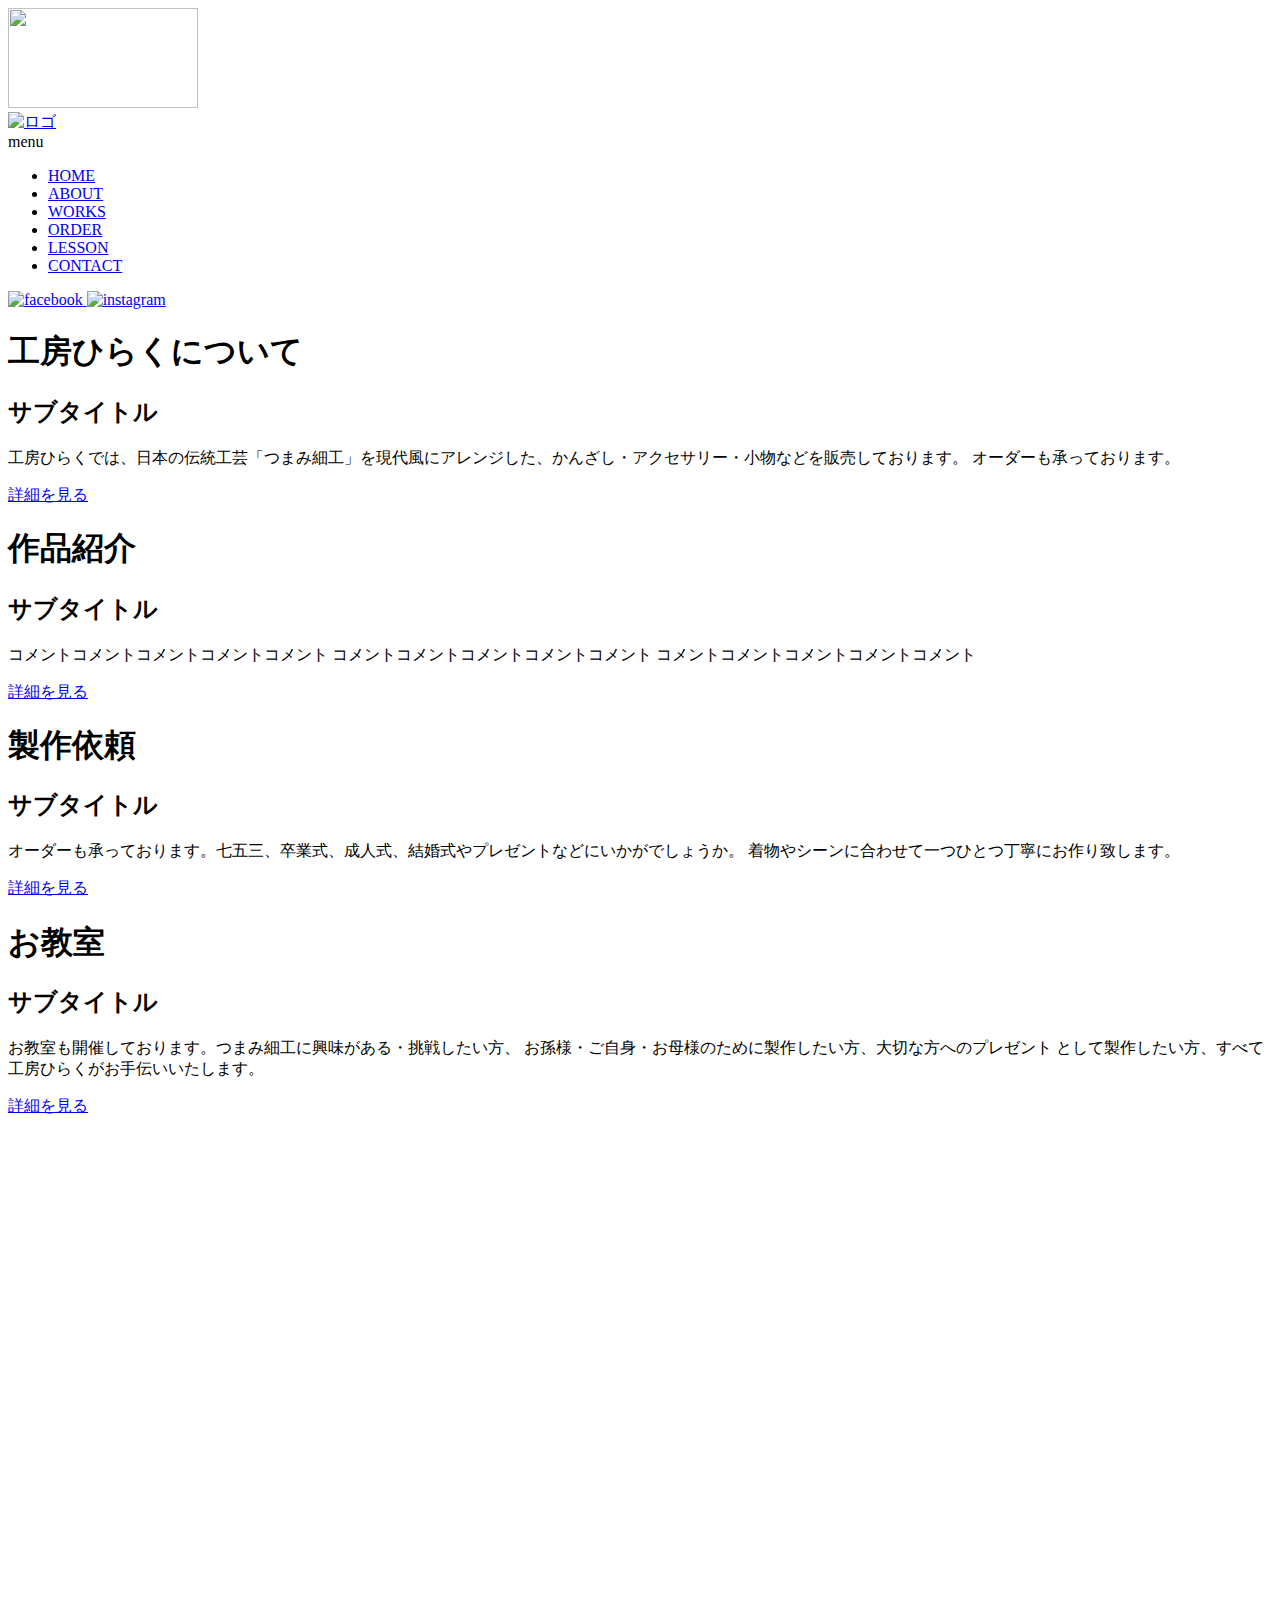
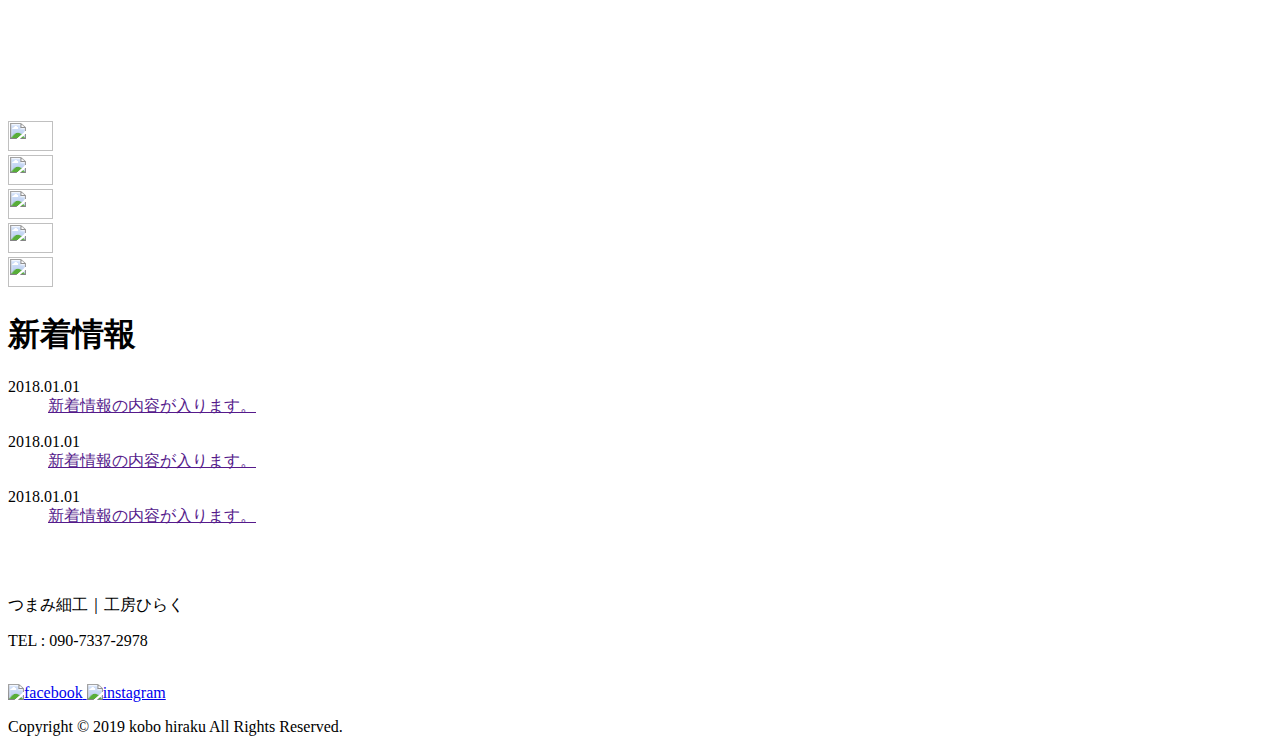
==== index.html @ 61fd3eed "Add files via upload" ====
<!DOCTYPE html>
<html lang="ja">
  <head>
    <meta charset="utf-8">
    <title>工房ひらく</title>
    <link rel="shortcut icon" href="http://localhost/kobohiraku-n/img/favicon.ico">
    <meta name="description" content="">
    <meta name="keywords" content="つまみ細工,伝統工芸,工房ひらく">
    <link rel="stylesheet" href="https://use.fontawesome.com/releases/v5.5.0/css/all.css" integrity="sha384-B4dIYHKNBt8Bc12p+WXckhzcICo0wtJAoU8YZTY5qE0Id1GSseTk6S+L3BlXeVIU" crossorigin="anonymous">
    <link rel="stylesheet" href="css/normalize.css">
    <link rel="stylesheet" href="css/styles.css">
    <!-- <link href="assets/animate.css" rel="stylesheet"> -->
    <meta name="viewport" content="width=device-width,initial-scale=1">
    <script src="https://ajax.googleapis.com/ajax/libs/jquery/3.3.1/jquery.min.js"></script>
    <link rel="stylesheet" type="text/css" href="http://localhost/kobohiraku-n/js/slick/slick.css"/>
    <link rel="stylesheet" type="text/css" href="http://localhost/kobohiraku-n/js/slick/slick-theme.css"/>
    <script src="http://localhost/kobohiraku-n/js/slick/slick.min.js"></script>
    <!-- <script src="assets/jquery.lettering.js"></script> -->
    <!-- <script src="jquery.textillate.js"></script> -->
    <!-- <script type="text/javascript" src="./jquery.inview.js"></script> -->
    <!-- <script src="https://cdn.jsdelivr.net/npm/jquery-scrollify@1/jquery.scrollify.min.js"></script> -->
  </head>
  <body class="fadeIn" class="progress" id="progress" >
    <div class="anime">
    <img src="http://localhost/kobohiraku-n/img/logo3.png" width="190px" height="100px">
    </div>
      <!-- <span class="progress-bar"></span>
      <span class="progress-text">0%</span> -->
  <div class="main">
    <header class="header" id="toppage">
     <a href="index.html" class="fadeOut"><img id="logo" src="http://localhost/kobohiraku-n/img/logo3.png" alt="ロゴ"></a>
    <div class="navToggle">
      <span></span>
      <span></span>
      <span></span>
      <span>menu</span>
    </div>
      <nav class="menu">
        <ul class="menu_effect">
          <li><a href="http://localhost/kobohiraku-n/index.html">HOME</a></li>
          <li><a href="http://localhost/kobohiraku-n/about.html" class="fadeOut">ABOUT</a></li>
          <li><a href="http://localhost/kobohiraku-n/works.html" class="fadeOut">WORKS</a></li>
          <li><a href="http://localhost/kobohiraku-n/order.html" class="fadeOut">ORDER</a></li>
          <li><a href="http://localhost/kobohiraku-n/lesson.html" class="fadeOut">LESSON</a></li>
          <li><a href="http://localhost/kobohiraku-n/php/contact_form.php" class="fadeOut">CONTACT</a></li>
        </ul>
          <a href="https://www.facebook.com/%E5%B7%A5%E6%88%BF%E3%81%B2%E3%82%89%E3%81%8F-174381986094451/" target="_blank">
            <img class="icon1" src="http://localhost/kobohiraku-n/img/icon/facebook-square-brands.png" alt="facebook" width="27px" height="30px">
          </a>
          <a href="https://www.instagram.com/k.hiraku/" target="_blank">
            <img class="icon2" src="http://localhost/kobohiraku-n/img/icon/instagram-brands.png" alt="instagram" width="27px" height="30px">
          </a>
      </nav>

    </header>
    <section class="progress" id="scroll">
      <div>

      </div>
    </section>
    <section class="about" id="scroll" >
      <div class="about-box">
        <h1 class="h1-mv">工房ひらくについて</h1>
        <h2 class="h2-mv">サブタイトル</h2>
         <p>工房ひらくでは、日本の伝統工芸「つまみ細工」を現代風にアレンジした、かんざし・アクセサリー・小物などを販売しております。
           オーダーも承っております。</p>
         <a href="http://localhost/kobohiraku-n/about.html" class="about-btn" class="fadeOut">詳細を見る</a>
      </div>
    </section>
    <section class="works" id="scroll" class="effect">
      <div class="works-box">
        <h1>作品紹介</h1>
        <h2>サブタイトル</h2>
        <p>コメントコメントコメントコメントコメント
         コメントコメントコメントコメントコメント
         コメントコメントコメントコメントコメント</p>
        <a href="http://localhost/kobohiraku-n/works.html" class="works-btn" class="fadeOut">詳細を見る</a>
      </div>
    </section>
    <section class="order" id="scroll" class="effect">
      <div class="order-box">
        <h1>製作依頼</h1>
        <h2>サブタイトル</h2>
        <p>オーダーも承っております。七五三、卒業式、成人式、結婚式やプレゼントなどにいかがでしょうか。
           着物やシーンに合わせて一つひとつ丁寧にお作り致します。</p>
        <a href="http://localhost/kobohiraku-n/order.html" class="order-btn" class="fadeOut">詳細を見る</a>
      </div>
    </section>
    <section class="lesson" id="scroll" class="effect">
      <div class="lesson-box">
        <h1>お教室</h1>
        <h2>サブタイトル</h2>
        <p>お教室も開催しております。つまみ細工に興味がある・挑戦したい方、
           お孫様・ご自身・お母様のために製作したい方、大切な方へのプレゼント
           として製作したい方、すべて工房ひらくがお手伝いいたします。</p>
        <a href="http://localhost/kobohiraku-n/lesson.html" class="lesson-btn" class="fadeOut">詳細を見る</a>
      </div>
    </section>
    <div class="iframe-wrapper">
     <iframe src="https://www.facebook.com/plugins/page.php?href=https%
     3A%2F%2Fwww.facebook.com%2F%E5%B7%A5%E6%88%BF%E3%81%B2%E3%82%89%E3
     %81%8F-174381986094451%2F&tabs=timeline&width=340&height=500&small
     _header=true&adapt_container_width=true&hide_cover=false&show_face
     pile=false&appId" width="350px" height="600px" style="border:none;ov
     erflow:hidden" scrolling="no" frameborder="0" allowTransparency="t
     rue" allow="encrypted-media">
     </iframe>
    </div>
    <div class="slick">
          <div><img src="http://localhost/kobohiraku-n/img/5.png" width="45" height="30"></div>
          <div><img src="http://localhost/kobohiraku-n/img/6.png" width="45" height="30"></div>
          <div><img src="http://localhost/kobohiraku-n/img/7.png" width="45" height="30"></div>
          <div><img src="http://localhost/kobohiraku-n/img/8.png" width="45" height="30"></div>
          <div><img src="http://localhost/kobohiraku-n/img/9.png" width="45" height="30"></div>
    </div>
    <section class="news" id="scroll">
      <div class="news-box">
        <h1>新着情報</h1>
        <dl>
          <dt>2018.01.01</dt>
          <dd><a href=""> 新着情報の内容が入ります。</a></dd>
        </dl>
        <dl>
          <dt>2018.01.01</dt>
          <dd><a href=""> 新着情報の内容が入ります。</a></dd>
        </dl>
        <dl>
          <dt>2018.01.01</dt>
          <dd><a href=""> 新着情報の内容が入ります。</a></dd>
        </dl>
      </div>
    </section>
    <p id="pageTop"><a href="#"><i class="fa fa-chevron-up"></i></a></p>
    <footer class="footer">
      <br><br>
      <p class="footer-title">つまみ細工｜工房ひらく</p>
      <p class="footer-tel">TEL : 090-7337-2978</p><br>
      <a href="https://www.facebook.com/%E5%B7%A5%E6%88%BF%E3%81%B2%E3%82%89%E3%81%8F-174381986094451/" target="_blank">
         <img class="icon3" src="http://localhost/kobohiraku-n/img/icon/facebook-square-brands.png" alt="facebook" width="27px" height="30px">
      </a>
      <a href="https://www.instagram.com/k.hiraku/" target="_blank">
        <img class="icon4" src="http://localhost/kobohiraku-n/img/icon/instagram-brands.png" alt="instagram" width="27px" height="30px">
      </a>

      <p class="footer-copyright">Copyright © 2019 kobo hiraku All Rights Reserved.</p>
    </footer>
    </div>
    <script src="http://localhost/kobohiraku-n/js/menu.js"></script>
    <script src="http://localhost/kobohiraku-n/js/main.js"></script>
    <script src="http://localhost/kobohiraku-n/js/toppage.js"></script>
    <script src="http://localhost/kobohiraku-n/js/fade.js"></script>
    <script src="http://localhost/kobohiraku-n/js/anime.js"></script>
    <script src="http://localhost/kobohiraku-n/js/slick-active.js"></script>
    <!-- <script src="js/scrollAnime.js"></script> -->
  </body>
</html>
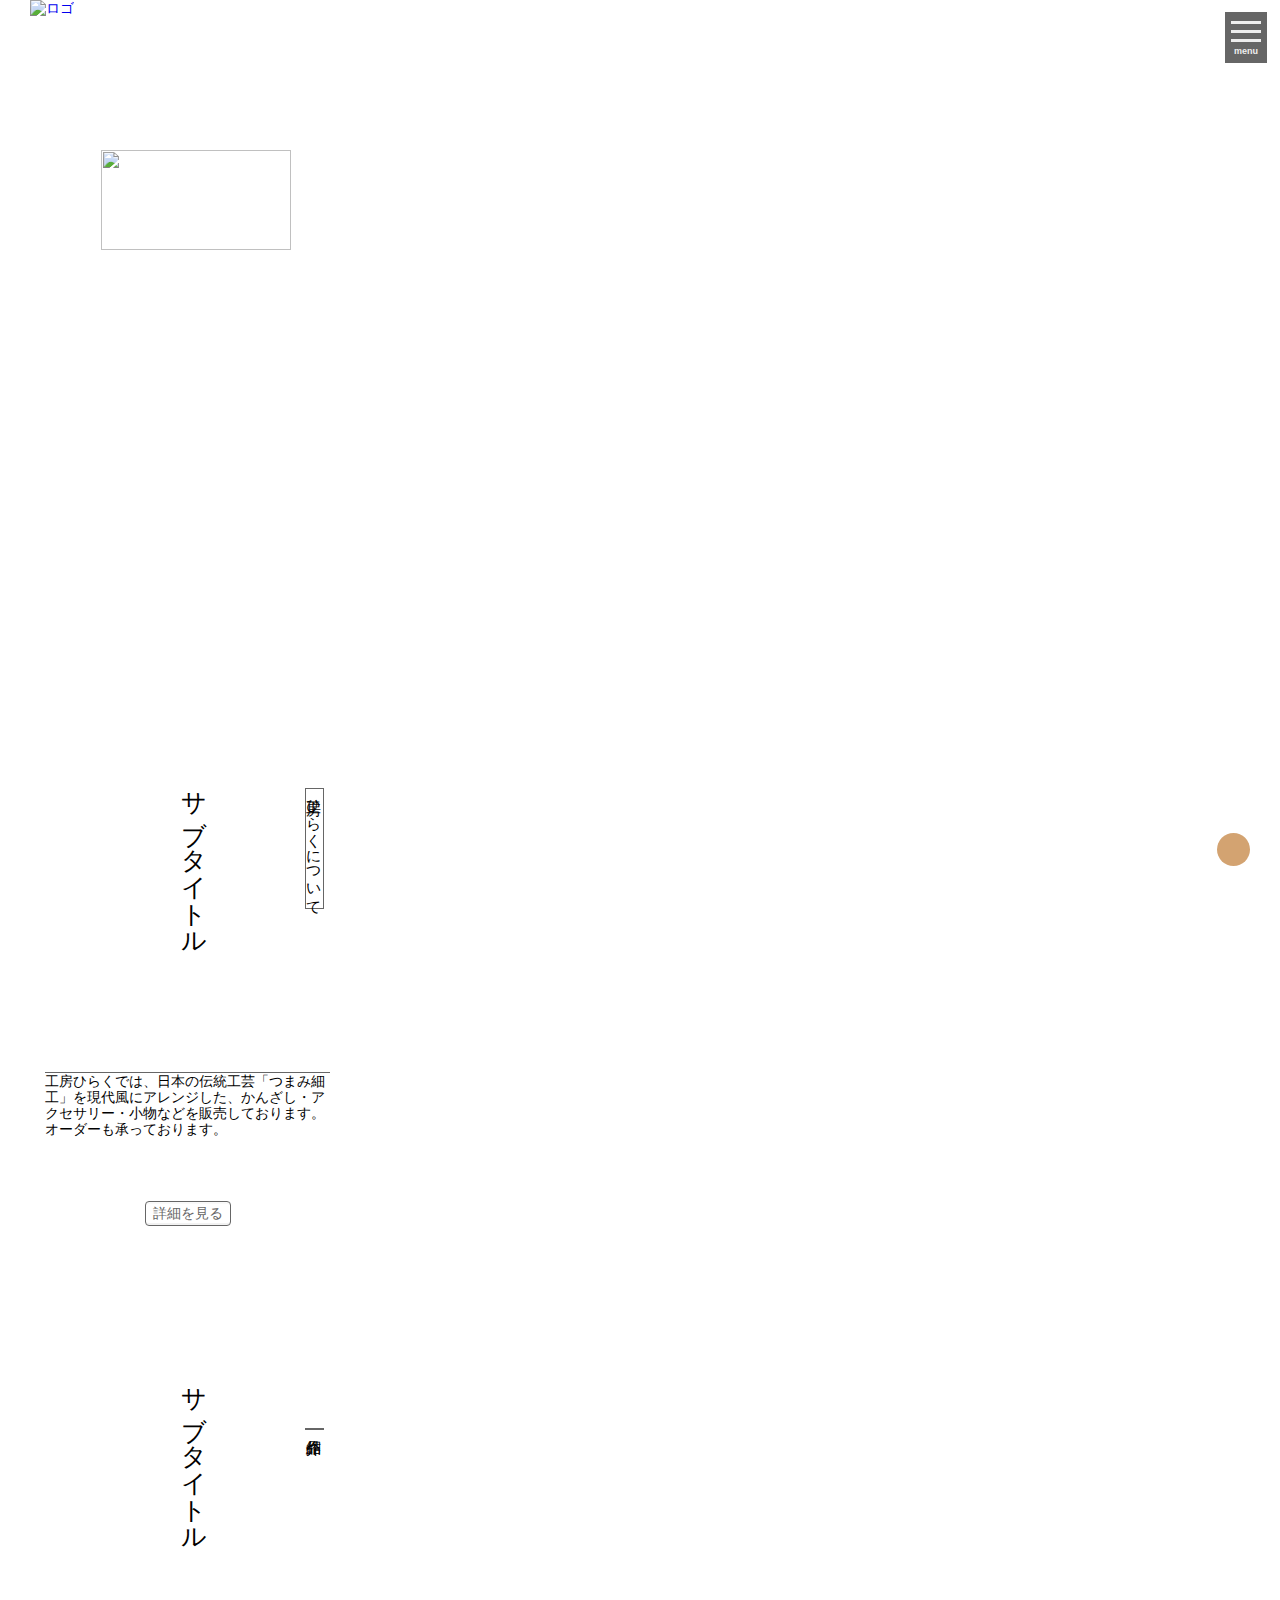
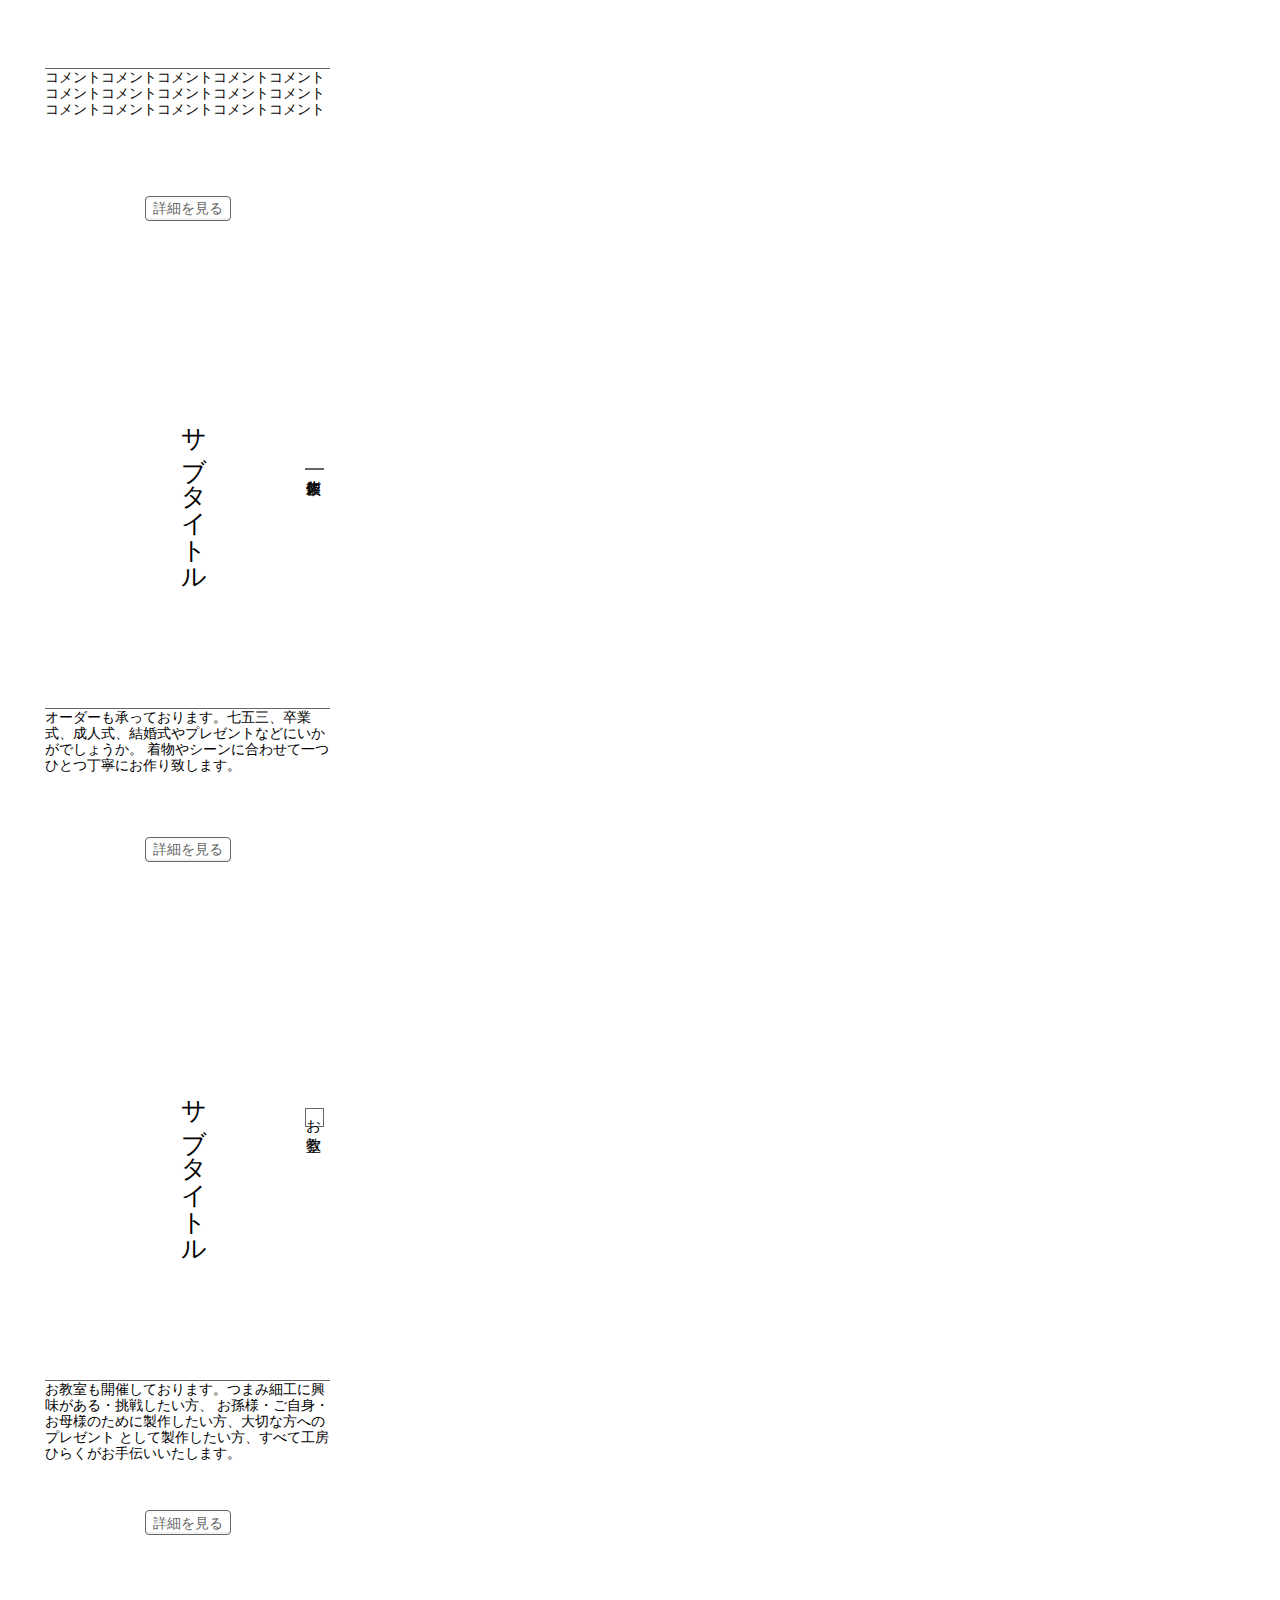
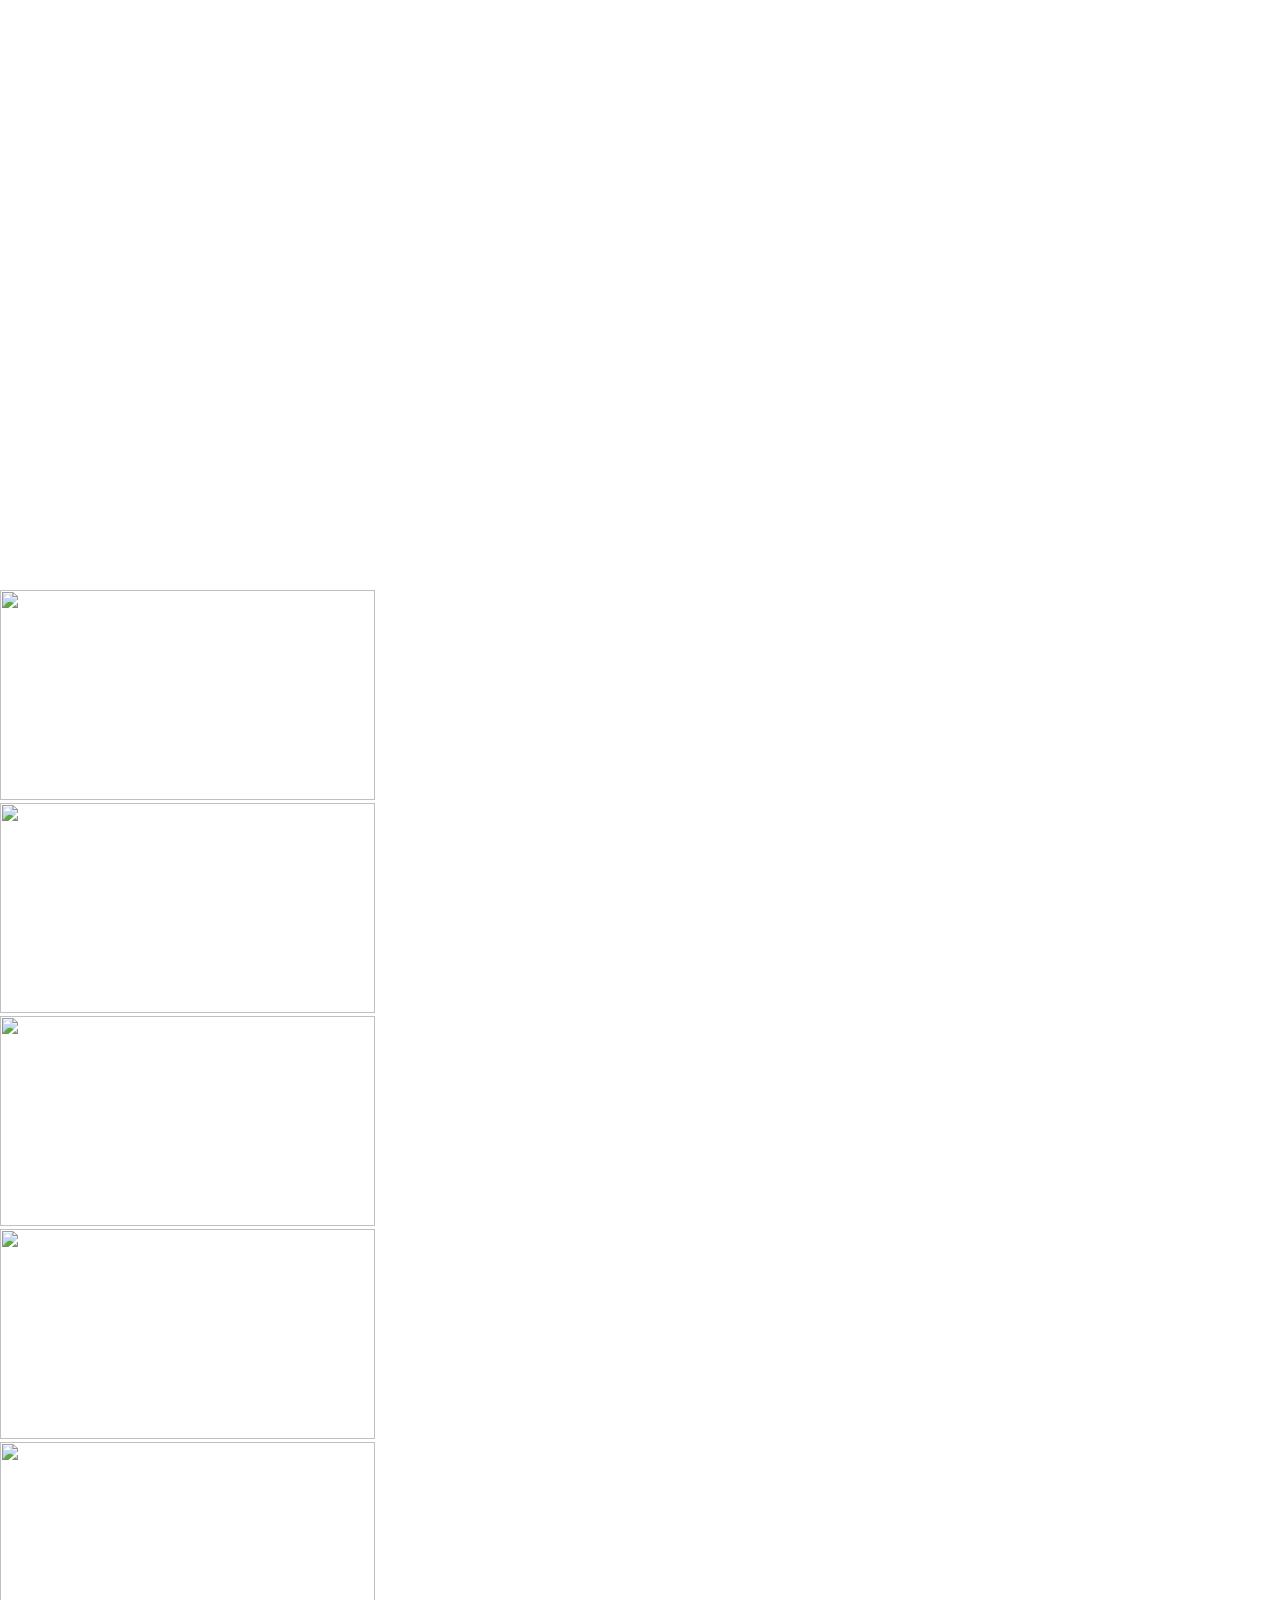
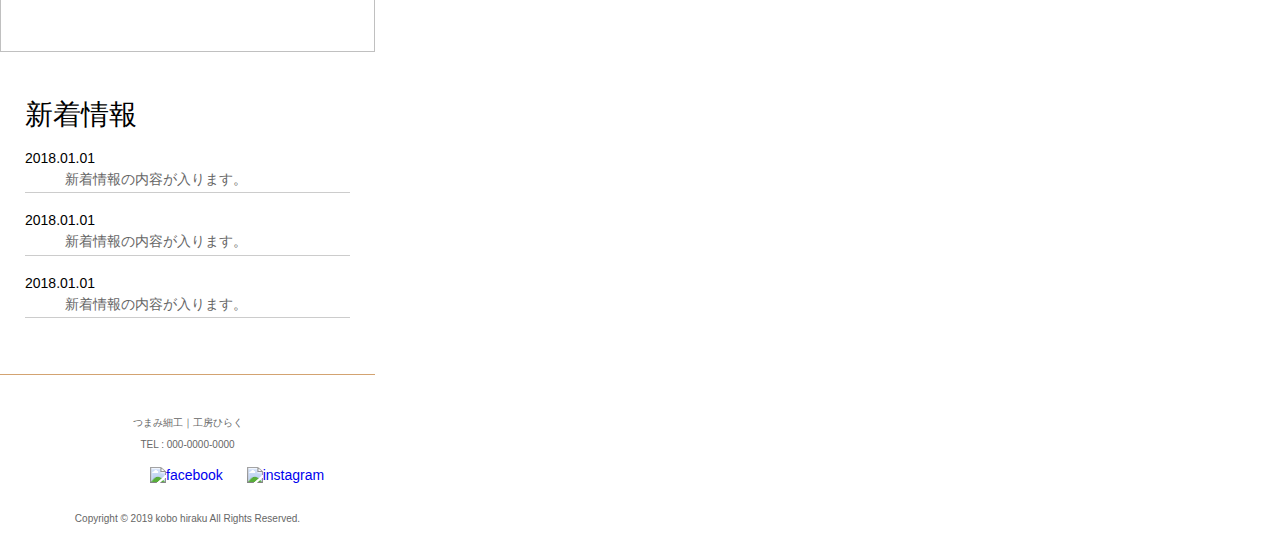
==== commit e9b667c1: "Update index.html" ====
--- a/index.html
+++ b/index.html
@@ -134,7 +134,7 @@
     <footer class="footer">
       <br><br>
       <p class="footer-title">つまみ細工｜工房ひらく</p>
-      <p class="footer-tel">TEL : 090-7337-2978</p><br>
+      <p class="footer-tel">TEL : 000-0000-0000</p><br>
       <a href="https://www.facebook.com/%E5%B7%A5%E6%88%BF%E3%81%B2%E3%82%89%E3%81%8F-174381986094451/" target="_blank">
          <img class="icon3" src="http://localhost/kobohiraku-n/img/icon/facebook-square-brands.png" alt="facebook" width="27px" height="30px">
       </a>
--- a/css/styles.css
+++ b/css/styles.css
@@ -0,0 +1,640 @@
+#interval {
+    position:fixed;
+    left:10px;
+    top:20px;
+}
+
+.anime {
+ width: 100%;
+ height: 100%;
+ max-height: 1080px;
+ background-color: #E9E3E3;
+ position: relative;
+}
+
+.anime img {
+ display: block;
+ position: absolute;
+ top: 150px;;
+ left: 27%;
+z-index: 0;
+}
+
+body {
+  font-size: 14px;
+  font-family: verdana, sans-serif;
+  margin: 0;
+  width: 375px;
+}
+.navToggle {
+    display: block;
+    position: fixed;    /* bodyに対しての絶対位置指定 */
+    right: 13px;
+    top: 12px;
+    width: 42px;
+    height: 51px;
+    cursor: pointer;
+    z-index: 3;
+    background: #666;
+    text-align: center;
+}
+
+.navToggle span {
+    display: block;
+    position: absolute;    /* .navToggleに対して */
+    width: 30px;
+    border-bottom: solid 3px #eee;
+    -webkit-transition: .35s ease-in-out;
+    -moz-transition: .35s ease-in-out;
+    transition: .35s ease-in-out;
+    left: 6px;
+}
+
+.navToggle span:nth-child(1) {
+    top: 9px;
+}
+
+.navToggle span:nth-child(2) {
+    top: 18px;
+}
+
+.navToggle span:nth-child(3) {
+    top: 27px;
+}
+
+.navToggle span:nth-child(4) {
+    border: none;
+    color: #eee;
+    font-size: 9px;
+    font-weight: bold;
+    top: 34px;
+}
+/* 最初のspanをマイナス45度に */
+.navToggle.active span:nth-child(1) {
+    top: 18px;
+    left: 6px;
+    -webkit-transform: rotate(-45deg);
+    -moz-transform: rotate(-45deg);
+    transform: rotate(-45deg);
+}
+
+/* 2番目と3番目のspanを45度に */
+.navToggle.active span:nth-child(2),
+.navToggle.active span:nth-child(3) {
+    top: 18px;
+    -webkit-transform: rotate(45deg);
+    -moz-transform: rotate(45deg);
+    transform: rotate(45deg);
+}
+
+nav.menu {
+    position: fixed;
+    z-index: 2;
+    top: 0;
+    left: 0;
+    background: #FFF;
+    color: #000;
+    text-align: center;
+    /* transform: translateY(-100%); */
+    transform: translateX(100%);
+    transition: all 2.2s;
+    height: 100%;
+    width: 100%;
+}
+
+nav.menu ul {
+    background: #FFF;
+    margin: 0 auto;
+    padding: 0;
+    width: 100%;
+}
+
+nav.menu ul li {
+    font-size: 1.1em;
+    list-style-type: none;
+    padding: 0;
+    height: 100%;
+    width: 100%;
+
+}
+
+/* 最後はラインを描かない */
+nav.menu ul li:last-child {
+    padding-bottom: 0;
+    border-bottom: none;
+}
+
+nav.menu ul li a {
+    display: block;
+    color: #000;
+    padding: 1em 0;
+    position: relative;
+    top: 150px;
+}
+
+/* このクラスを、jQueryで付与・削除する */
+nav.menu.active {
+    transform: translateY(0%);
+}
+
+.icon1 {
+  position: relative;
+  top: 300px;
+}
+
+.icon2 {
+  position: relative;
+  top: 300px;
+}
+
+header {
+  height: 80px;
+}
+
+.header a {
+  text-decoration: none;
+}
+
+#logo {
+  height: 80px;
+  width: 160px;
+  position: relative;
+  left: 30px;
+}
+
+.progress {
+  height: 600px;
+  background-image: url("http://localhost/kobohiraku-n/img/15.jpg");
+  background-position: center;
+  background-size: 145%;
+  margin-bottom: 40px;
+}
+
+.about {
+  height: 600px;
+  background-image: url("http://localhost/kobohiraku-n/img/8.png");
+  background-position: center;
+  background-size: 220%;
+  box-shadow:
+  inset 0 0 20px #fff,
+  inset 0 0 20px #fff,
+  inset 0 0 20px #fff,
+  inset 0 0 20px #fff;
+  margin-bottom: 40px;
+}
+
+.about-box {
+  background-color: rgb(255,255,255,0.7);
+  height: 525px;
+  width: 325px;
+  position: relative;
+  top: 37.5px;
+  left: 25px;
+}
+
+.about h1 {
+  font-size: 15px;
+  font-weight: normal;
+  -webkit-writing-mode: vertical-rl;
+  -ms-writing-mode: tb-rl;
+  writing-mode: vertical-rl;
+  position: relative;
+  top: 30px;
+  left: 280px;
+  border: solid 1px #666;
+}
+
+.about h2 {
+  font-size: 25px;
+  font-weight: normal;
+  -webkit-writing-mode: vertical-rl;
+  -ms-writing-mode: tb-rl;
+  writing-mode: vertical-rl;
+  position: relative;
+  top: -115px;
+  left: 134.4px;
+}
+
+.about p {
+  display: inline-block;
+  width: 285px;
+  /* text-align: center; */
+  position: relative;
+  top: 0px;
+  left: 20px;
+  border-top: solid 1px #666;
+}
+
+.about-btn {
+  position: relative;
+  bottom: -100px;
+  left: 137.5px;
+  display: inline-block;
+  padding: 0.25em 0.5em;
+  text-decoration: none;
+  color: #D3A371;
+  border-radius: 4px;
+  box-shadow: inset 0 2px 0 rgba(225,225,225,0.2),inset 0 -2px 0 rgba(0,0,0,0.05);
+  border: solid 1px #D3A371;
+}
+
+.about a {
+  position: relative;
+  top: 50px;
+  left: 119.5px;
+  display: inline-block;
+  padding: 0.25em 0.5em;
+  text-decoration: none;
+  color: #666;
+  border-radius: 4px;
+  box-shadow: inset 0 2px 0 rgba(225,225,225,0.2),inset 0 -2px 0 rgba(0,0,0,0.05);
+  border: solid 1px #666;
+}
+
+
+
+.works {
+  height: 600px;
+  background-image: url("http://localhost/kobohiraku-n/img/8.png");
+  background-position: center;
+  background-size: 220%;
+  box-shadow:
+  inset 0 0 20px #fff,
+  inset 0 0 20px #fff,
+  inset 0 0 20px #fff,
+  inset 0 0 20px #fff;
+  margin-bottom: 40px;
+}
+
+.works-box {
+  background-color: rgb(255,255,255,0.7);
+  height: 525px;
+  width: 325px;
+  position: relative;
+  top: 37.5px;
+  left: 25px;
+}
+
+.works h1 {
+  font-size: 15px;
+  font-weight: normal;
+  -webkit-writing-mode: vertical-rl;
+  -ms-writing-mode: tb-rl;
+  writing-mode: vertical-rl;
+  position: relative;
+  top: 30px;
+  left: 280px;
+  border: solid 1px #666;
+}
+
+.works h2 {
+  font-size: 25px;
+  font-weight: normal;
+  -webkit-writing-mode: vertical-rl;
+  -ms-writing-mode: tb-rl;
+  writing-mode: vertical-rl;
+  position: relative;
+  top: -40px;
+  left: 134.4px;
+}
+
+.works p {
+  display: inline-block;
+  width: 285px;
+  position: relative;
+  top: 75px;
+  left: 20px;
+  border-top: solid 1px #666;
+}
+
+.works-btn {
+  position: relative;
+  bottom: 15px;
+  left: 137.5px;
+  display: inline-block;
+  padding: 0.25em 0.5em;
+  text-decoration: none;
+  color: #D3A371;
+  border-radius: 4px;
+  box-shadow: inset 0 2px 0 rgba(225,225,225,0.2),inset 0 -2px 0 rgba(0,0,0,0.05);
+  border: solid 1px #D3A371;
+}
+
+.works a {
+  position: relative;
+  top: 140px;
+  left: 119.5px;
+  display: inline-block;
+  padding: 0.25em 0.5em;
+  text-decoration: none;
+  color: #666;
+  border-radius: 4px;
+  box-shadow: inset 0 2px 0 rgba(225,225,225,0.2),inset 0 -2px 0 rgba(0,0,0,0.05);
+  border: solid 1px #666;
+}
+
+.order {
+  height: 600px;
+  background-image: url("http://localhost/kobohiraku-n/img/8.png");
+  background-position: center;
+  background-size: 220%;
+  box-shadow:
+  inset 0 0 20px #fff,
+  inset 0 0 20px #fff,
+  inset 0 0 20px #fff,
+  inset 0 0 20px #fff;
+  margin-bottom: 40px;
+}
+
+.order-box {
+  background-color: rgb(255,255,255,0.7);
+  height: 525px;
+  width: 325px;
+  position: relative;
+  top: 37.5px;
+  left: 25px;
+}
+
+.order h1 {
+  font-size: 15px;
+  font-weight: normal;
+  -webkit-writing-mode: vertical-rl;
+  -ms-writing-mode: tb-rl;
+  writing-mode: vertical-rl;
+  position: relative;
+  top: 30px;
+  left: 280px;
+  border: solid 1px #666;
+}
+
+.order h2 {
+  font-size: 25px;
+  font-weight: normal;
+  -webkit-writing-mode: vertical-rl;
+  -ms-writing-mode: tb-rl;
+  writing-mode: vertical-rl;
+  position: relative;
+  top: -40px;
+  left: 134.4px;
+}
+
+.order p {
+  display: inline-block;
+  width: 285px;
+  position: relative;
+  top: 75px;
+  left: 20px;
+  border-top: solid 1px #666;
+}
+
+.order-btn {
+  position: relative;
+  bottom: 15px;
+  left: 137.5px;
+  display: inline-block;
+  padding: 0.25em 0.5em;
+  text-decoration: none;
+  color: #D3A371;
+  border-radius: 4px;
+  box-shadow: inset 0 2px 0 rgba(225,225,225,0.2),inset 0 -2px 0 rgba(0,0,0,0.05);
+  border: solid 1px #D3A371;
+}
+
+.order a {
+  position: relative;
+  top: 125px;
+  left: 119.5px;
+  display: inline-block;
+  padding: 0.25em 0.5em;
+  text-decoration: none;
+  color: #666;
+  border-radius: 4px;
+  box-shadow: inset 0 2px 0 rgba(225,225,225,0.2),inset 0 -2px 0 rgba(0,0,0,0.05);
+  border: solid 1px #666;
+}
+
+.lesson {
+  height: 600px;
+  background-image: url("http://localhost/kobohiraku-n/img/8.png");
+  background-position: center;
+  background-size: 220%;
+  box-shadow:
+  inset 0 0 20px #fff,
+  inset 0 0 20px #fff,
+  inset 0 0 20px #fff,
+  inset 0 0 20px #fff;
+  margin-bottom: 40px;
+}
+
+.lesson-box {
+  background-color: rgb(255,255,255,0.7);
+  height: 525px;
+  width: 325px;
+  position: relative;
+  top: 37.5px;
+  left: 25px;
+}
+
+.lesson h1 {
+  font-size: 15px;
+  font-weight: normal;
+  -webkit-writing-mode: vertical-rl;
+  -ms-writing-mode: tb-rl;
+  writing-mode: vertical-rl;
+  position: relative;
+  top: 30px;
+  left: 280px;
+  border: solid 1px #666;
+}
+
+.lesson h2 {
+  font-size: 25px;
+  font-weight: normal;
+  -webkit-writing-mode: vertical-rl;
+  -ms-writing-mode: tb-rl;
+  writing-mode: vertical-rl;
+  position: relative;
+  top: -25px;
+  left: 134.4px;
+}
+
+.lesson p {
+  display: inline-block;
+  width: 285px;
+  position: relative;
+  top: 90px;
+  left: 20px;
+  border-top: solid 1px #666;
+}
+
+.lesson-btn {
+  position: relative;
+  bottom: 15px;
+  left: 137.5px;
+  display: inline-block;
+  padding: 0.25em 0.5em;
+  text-decoration: none;
+  color: #D3A371;
+  border-radius: 4px;
+  box-shadow: inset 0 2px 0 rgba(225,225,225,0.2),inset 0 -2px 0 rgba(0,0,0,0.05);
+  border: solid 1px #D3A371;
+}
+
+.lesson a {
+  position: relative;
+  top: 125px;
+  left: 119.5px;
+  display: inline-block;
+  padding: 0.25em 0.5em;
+  text-decoration: none;
+  color: #666;
+  border-radius: 4px;
+  box-shadow: inset 0 2px 0 rgba(225,225,225,0.2),inset 0 -2px 0 rgba(0,0,0,0.05);
+  border: solid 1px #666;
+}
+
+.iframe-wrapper {
+  margin-top: 14px;
+  /* background: pink; */
+  width: 350px;
+  height: 510px;
+  position: relative;
+  left: 17px;
+}
+
+.slick img {
+  z-index: 0;
+  width: 375px;
+  height: 210px;
+}
+
+/* .prev {
+  width: 40px;
+  position: relative;
+  top: 228px;
+  left: 20px;
+  color:#fff;
+}
+
+.next {
+
+  width: 40px;
+  position: relative;
+  left: 320px;
+  color: #fff;
+} */
+
+.news {
+  max-height: 300px;
+  background-color: #fff
+  margin-bottom: 40px;
+}
+
+.news-box {
+  height: 300px;
+}
+
+.news h1 {
+  width: 325px;
+  font-weight: normal;
+  position: relative;
+  top: 25px;
+  left: 25px;
+  margin: none;
+}
+
+.news a {
+  color: #666;
+  text-decoration: none;
+}
+
+.news dl {
+  width: 325px;
+  position: relative;
+  top: 20px;
+  left: 25px;
+  padding: 5px 0;
+  border-bottom: 1px solid #ccc;
+}
+
+.news dt {
+  padding-bottom: 5px;
+}
+
+#pageTop {
+  position: fixed;
+  bottom: 20px;
+  right: 30px;
+}
+
+#pageTop i {
+  padding-top: 12.25px;
+  padding-right: 12.25px;
+  position: relative;
+  bottom: 10px;
+  left: 2.5px;
+}
+
+#pageTop a {
+  display: block;
+  z-index: 999;
+  padding: 8px 0 0 8px;
+  border-radius: 20px;
+  width: 25px;
+  height: 25px;
+  background-color: #D3A371;
+  color: #fff;
+  font-weight: bold;
+  text-decoration: none;
+  text-align: center;
+}
+
+#pageTop a:hover {
+  text-decoration: none;
+  opacity: 0.7;
+}
+
+.footer {
+  border-top: 1px solid #D3A371;
+  background-image: url("http://localhost/kobohiraku-n/img/footer1.jpg");
+}
+
+.footer a {
+  text-decoration: none;
+}
+
+.footer-title {
+  margin-bottom: 0px;
+  text-align: center;
+  font-size: 10px;
+  color: #666;
+}
+
+.footer-tel {
+  margin-bottom: 0px;
+  text-align: center;
+  font-size: 10px;
+  color: #666;
+}
+
+.icon3 {
+  position: relative;
+  left: 150px;
+}
+
+.icon4 {
+  position: relative;
+  left: 170px;
+}
+
+.footer-copyright {
+  text-align: center;
+  padding: 20px 0;
+  font-size: 10px;
+  color: #666;
+  margin-bottom: 0px;
+}
+
+.footer-copyright p {
+  margin-bottom: 0px;
+}
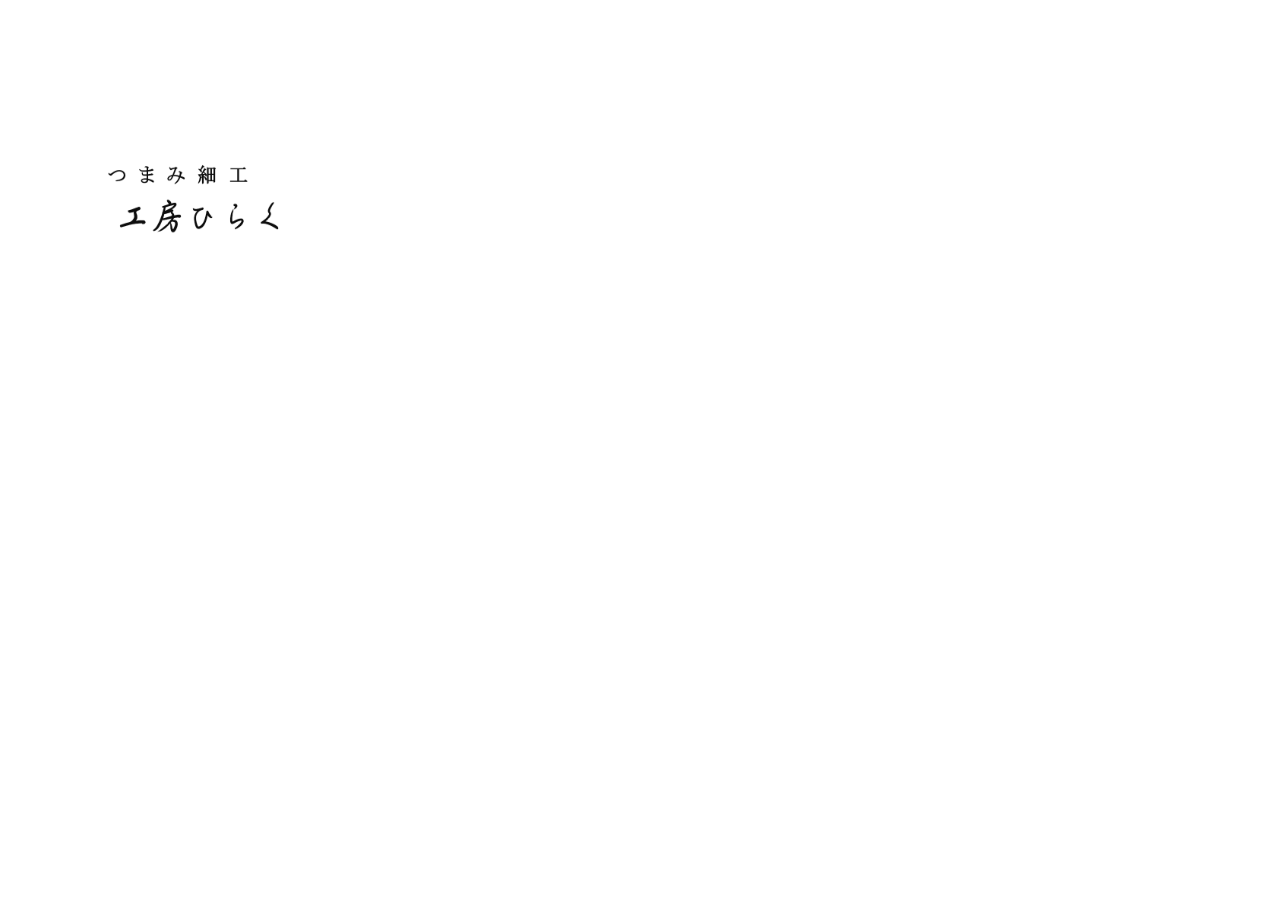
==== commit d619a71f: "Add files via upload" ====
--- a/index.html
+++ b/index.html
@@ -3,7 +3,7 @@
   <head>
     <meta charset="utf-8">
     <title>工房ひらく</title>
-    <link rel="shortcut icon" href="http://localhost/kobohiraku-n/img/favicon.ico">
+    <link rel="shortcut icon" href="img/favicon.ico">
     <meta name="description" content="">
     <meta name="keywords" content="つまみ細工,伝統工芸,工房ひらく">
     <link rel="stylesheet" href="https://use.fontawesome.com/releases/v5.5.0/css/all.css" integrity="sha384-B4dIYHKNBt8Bc12p+WXckhzcICo0wtJAoU8YZTY5qE0Id1GSseTk6S+L3BlXeVIU" crossorigin="anonymous">
@@ -12,9 +12,9 @@
     <!-- <link href="assets/animate.css" rel="stylesheet"> -->
     <meta name="viewport" content="width=device-width,initial-scale=1">
     <script src="https://ajax.googleapis.com/ajax/libs/jquery/3.3.1/jquery.min.js"></script>
-    <link rel="stylesheet" type="text/css" href="http://localhost/kobohiraku-n/js/slick/slick.css"/>
-    <link rel="stylesheet" type="text/css" href="http://localhost/kobohiraku-n/js/slick/slick-theme.css"/>
-    <script src="http://localhost/kobohiraku-n/js/slick/slick.min.js"></script>
+    <link rel="stylesheet" type="text/css" href="js/slick/slick.css"/>
+    <link rel="stylesheet" type="text/css" href="js/slick/slick-theme.css"/>
+    <script src="js/slick/slick.min.js"></script>
     <!-- <script src="assets/jquery.lettering.js"></script> -->
     <!-- <script src="jquery.textillate.js"></script> -->
     <!-- <script type="text/javascript" src="./jquery.inview.js"></script> -->
@@ -22,13 +22,13 @@
   </head>
   <body class="fadeIn" class="progress" id="progress" >
     <div class="anime">
-    <img src="http://localhost/kobohiraku-n/img/logo3.png" width="190px" height="100px">
+    <img src="img/logo3.png" width="190px" height="100px">
     </div>
       <!-- <span class="progress-bar"></span>
       <span class="progress-text">0%</span> -->
   <div class="main">
     <header class="header" id="toppage">
-     <a href="index.html" class="fadeOut"><img id="logo" src="http://localhost/kobohiraku-n/img/logo3.png" alt="ロゴ"></a>
+     <a href="index.html" class="fadeOut"><img id="logo" src="img/logo3.png" alt="ロゴ"></a>
     <div class="navToggle">
       <span></span>
       <span></span>
@@ -37,18 +37,18 @@
     </div>
       <nav class="menu">
         <ul class="menu_effect">
-          <li><a href="http://localhost/kobohiraku-n/index.html">HOME</a></li>
-          <li><a href="http://localhost/kobohiraku-n/about.html" class="fadeOut">ABOUT</a></li>
-          <li><a href="http://localhost/kobohiraku-n/works.html" class="fadeOut">WORKS</a></li>
-          <li><a href="http://localhost/kobohiraku-n/order.html" class="fadeOut">ORDER</a></li>
-          <li><a href="http://localhost/kobohiraku-n/lesson.html" class="fadeOut">LESSON</a></li>
-          <li><a href="http://localhost/kobohiraku-n/php/contact_form.php" class="fadeOut">CONTACT</a></li>
+          <li><a href="index.html">HOME</a></li>
+          <li><a href="about.html" class="fadeOut">ABOUT</a></li>
+          <li><a href="works.html" class="fadeOut">WORKS</a></li>
+          <li><a href="order.html" class="fadeOut">ORDER</a></li>
+          <li><a href="lesson.html" class="fadeOut">LESSON</a></li>
+          <li><a href="php/contact_form.php" class="fadeOut">CONTACT</a></li>
         </ul>
           <a href="https://www.facebook.com/%E5%B7%A5%E6%88%BF%E3%81%B2%E3%82%89%E3%81%8F-174381986094451/" target="_blank">
-            <img class="icon1" src="http://localhost/kobohiraku-n/img/icon/facebook-square-brands.png" alt="facebook" width="27px" height="30px">
+            <img class="icon1" src="img/icon/facebook-square-brands.png" alt="facebook" width="27px" height="30px">
           </a>
           <a href="https://www.instagram.com/k.hiraku/" target="_blank">
-            <img class="icon2" src="http://localhost/kobohiraku-n/img/icon/instagram-brands.png" alt="instagram" width="27px" height="30px">
+            <img class="icon2" src="img/icon/instagram-brands.png" alt="instagram" width="27px" height="30px">
           </a>
       </nav>
 
@@ -64,7 +64,7 @@
         <h2 class="h2-mv">サブタイトル</h2>
          <p>工房ひらくでは、日本の伝統工芸「つまみ細工」を現代風にアレンジした、かんざし・アクセサリー・小物などを販売しております。
            オーダーも承っております。</p>
-         <a href="http://localhost/kobohiraku-n/about.html" class="about-btn" class="fadeOut">詳細を見る</a>
+         <a href="about.html" class="about-btn" class="fadeOut">詳細を見る</a>
       </div>
     </section>
     <section class="works" id="scroll" class="effect">
@@ -74,7 +74,7 @@
         <p>コメントコメントコメントコメントコメント
          コメントコメントコメントコメントコメント
          コメントコメントコメントコメントコメント</p>
-        <a href="http://localhost/kobohiraku-n/works.html" class="works-btn" class="fadeOut">詳細を見る</a>
+        <a href="works.html" class="works-btn" class="fadeOut">詳細を見る</a>
       </div>
     </section>
     <section class="order" id="scroll" class="effect">
@@ -83,7 +83,7 @@
         <h2>サブタイトル</h2>
         <p>オーダーも承っております。七五三、卒業式、成人式、結婚式やプレゼントなどにいかがでしょうか。
            着物やシーンに合わせて一つひとつ丁寧にお作り致します。</p>
-        <a href="http://localhost/kobohiraku-n/order.html" class="order-btn" class="fadeOut">詳細を見る</a>
+        <a href="order.html" class="order-btn" class="fadeOut">詳細を見る</a>
       </div>
     </section>
     <section class="lesson" id="scroll" class="effect">
@@ -93,7 +93,7 @@
         <p>お教室も開催しております。つまみ細工に興味がある・挑戦したい方、
            お孫様・ご自身・お母様のために製作したい方、大切な方へのプレゼント
            として製作したい方、すべて工房ひらくがお手伝いいたします。</p>
-        <a href="http://localhost/kobohiraku-n/lesson.html" class="lesson-btn" class="fadeOut">詳細を見る</a>
+        <a href="lesson.html" class="lesson-btn" class="fadeOut">詳細を見る</a>
       </div>
     </section>
     <div class="iframe-wrapper">
@@ -107,11 +107,11 @@
      </iframe>
     </div>
     <div class="slick">
-          <div><img src="http://localhost/kobohiraku-n/img/5.png" width="45" height="30"></div>
-          <div><img src="http://localhost/kobohiraku-n/img/6.png" width="45" height="30"></div>
-          <div><img src="http://localhost/kobohiraku-n/img/7.png" width="45" height="30"></div>
-          <div><img src="http://localhost/kobohiraku-n/img/8.png" width="45" height="30"></div>
-          <div><img src="http://localhost/kobohiraku-n/img/9.png" width="45" height="30"></div>
+          <div><img src="img/5.png" width="45" height="30"></div>
+          <div><img src="img/6.png" width="45" height="30"></div>
+          <div><img src="img/7.png" width="45" height="30"></div>
+          <div><img src="img/8.png" width="45" height="30"></div>
+          <div><img src="img/9.png" width="45" height="30"></div>
     </div>
     <section class="news" id="scroll">
       <div class="news-box">
@@ -136,21 +136,21 @@
       <p class="footer-title">つまみ細工｜工房ひらく</p>
       <p class="footer-tel">TEL : 000-0000-0000</p><br>
       <a href="https://www.facebook.com/%E5%B7%A5%E6%88%BF%E3%81%B2%E3%82%89%E3%81%8F-174381986094451/" target="_blank">
-         <img class="icon3" src="http://localhost/kobohiraku-n/img/icon/facebook-square-brands.png" alt="facebook" width="27px" height="30px">
+         <img class="icon3" src="img/icon/facebook-square-brands.png" alt="facebook" width="27px" height="30px">
       </a>
       <a href="https://www.instagram.com/k.hiraku/" target="_blank">
-        <img class="icon4" src="http://localhost/kobohiraku-n/img/icon/instagram-brands.png" alt="instagram" width="27px" height="30px">
+        <img class="icon4" src="img/icon/instagram-brands.png" alt="instagram" width="27px" height="30px">
       </a>
 
       <p class="footer-copyright">Copyright © 2019 kobo hiraku All Rights Reserved.</p>
     </footer>
     </div>
-    <script src="http://localhost/kobohiraku-n/js/menu.js"></script>
-    <script src="http://localhost/kobohiraku-n/js/main.js"></script>
-    <script src="http://localhost/kobohiraku-n/js/toppage.js"></script>
-    <script src="http://localhost/kobohiraku-n/js/fade.js"></script>
-    <script src="http://localhost/kobohiraku-n/js/anime.js"></script>
-    <script src="http://localhost/kobohiraku-n/js/slick-active.js"></script>
+    <script src="js/menu.js"></script>
+    <script src="js/main.js"></script>
+    <script src="js/toppage.js"></script>
+    <script src="js/fade.js"></script>
+    <script src="js/anime.js"></script>
+    <script src="js/slick-active.js"></script>
     <!-- <script src="js/scrollAnime.js"></script> -->
   </body>
 </html>
